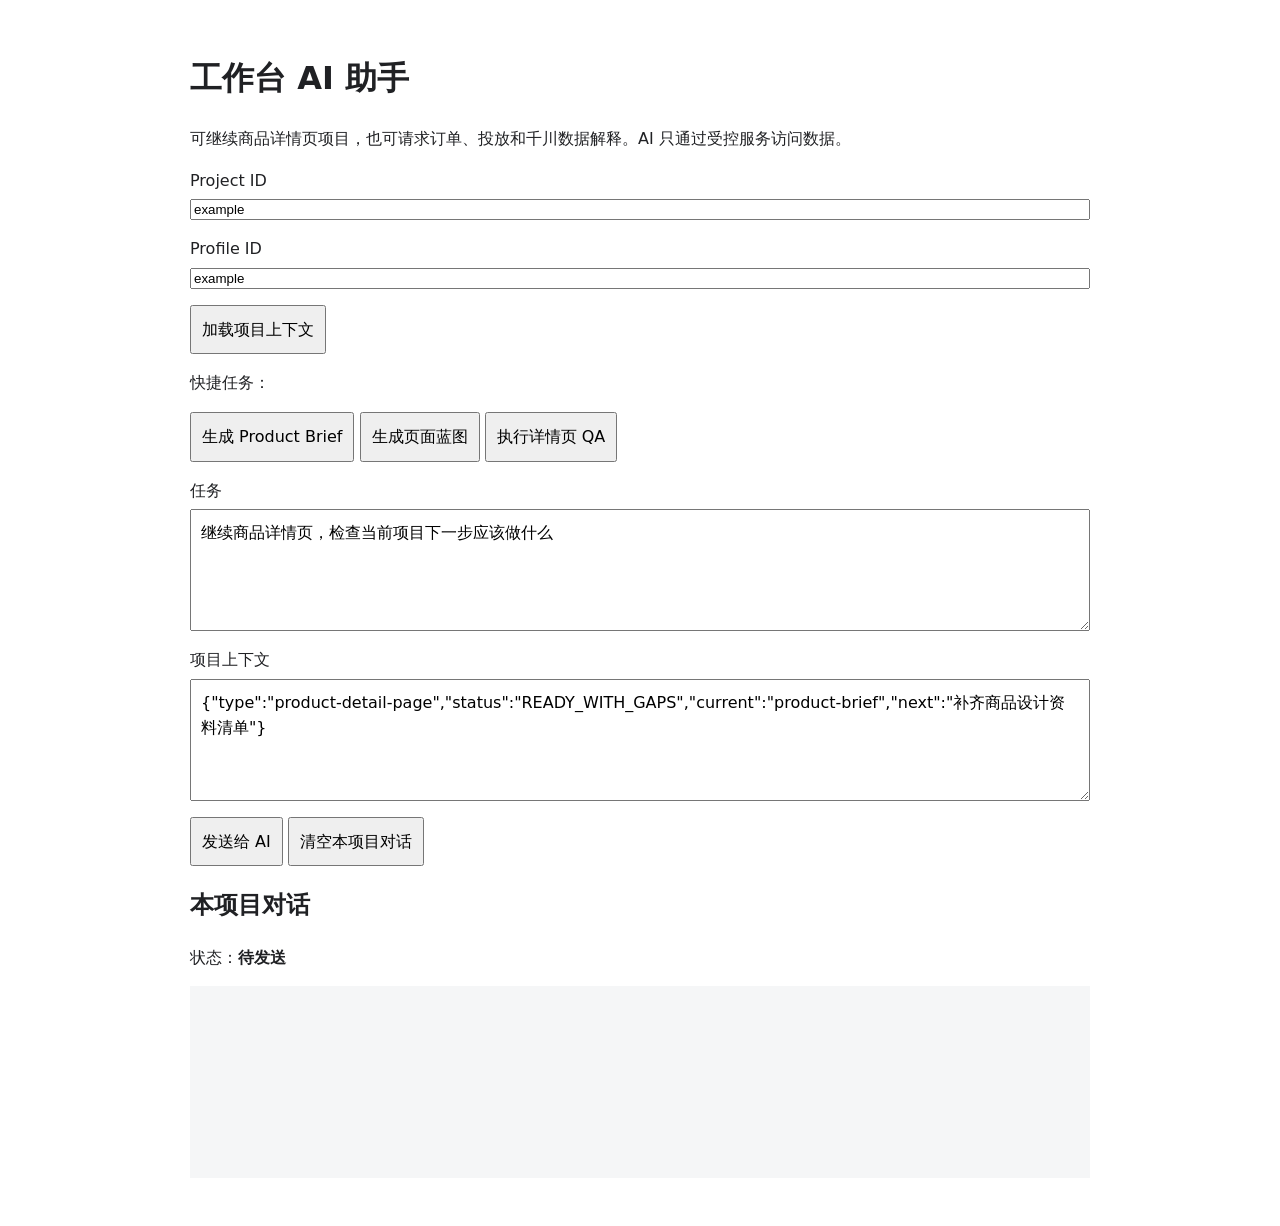
==== ai-assistant.html @ eedaf1e6 "feat(workstation): add regression baseline and opt-in AI insights" ====
<!doctype html>
<html lang="zh-CN">
<head>
  <meta charset="utf-8"><meta name="viewport" content="width=device-width, initial-scale=1">
  <title>工作台 AI 助手</title>
  <style>body{max-width:900px;margin:0 auto;padding:32px 20px;font:16px/1.6 system-ui,sans-serif;color:#202124}label{display:grid;gap:6px;margin:16px 0}textarea,button{font:inherit;padding:10px}textarea{min-height:100px}button{cursor:pointer}pre{white-space:pre-wrap;background:#f5f6f7;padding:16px;min-height:160px}#assistant-status{font-weight:700}</style>
</head>
<body>
  <main>
    <h1>工作台 AI 助手</h1>
    <p>可继续商品详情页项目，也可请求订单、投放和千川数据解释。AI 只通过受控服务访问数据。</p>
    <label>Project ID<input id="project-id" value="example"></label>
    <label>Profile ID<input id="profile-id" value="example"></label>
    <button id="load-context" type="button">加载项目上下文</button>
    <p>快捷任务：</p>
    <button id="quick-product-brief" type="button">生成 Product Brief</button>
    <button id="quick-blueprint" type="button">生成页面蓝图</button>
    <button id="quick-qa" type="button">执行详情页 QA</button>
    <label>任务<textarea id="assistant-task">继续商品详情页，检查当前项目下一步应该做什么</textarea></label>
    <label>项目上下文<textarea id="project-context">{"type":"product-detail-page","status":"READY_WITH_GAPS","current":"product-brief","next":"补齐商品设计资料清单"}</textarea></label>
    <button id="send-task" type="button">发送给 AI</button>
    <button id="clear-history" type="button">清空本项目对话</button>
    <section><h2>本项目对话</h2><div id="conversation-history"></div></section>
    <p>状态：<span id="assistant-status">待发送</span></p>
    <pre id="assistant-response"></pre>
  </main>
  <script src="ai-assistant.js"></script>
</body>
</html>
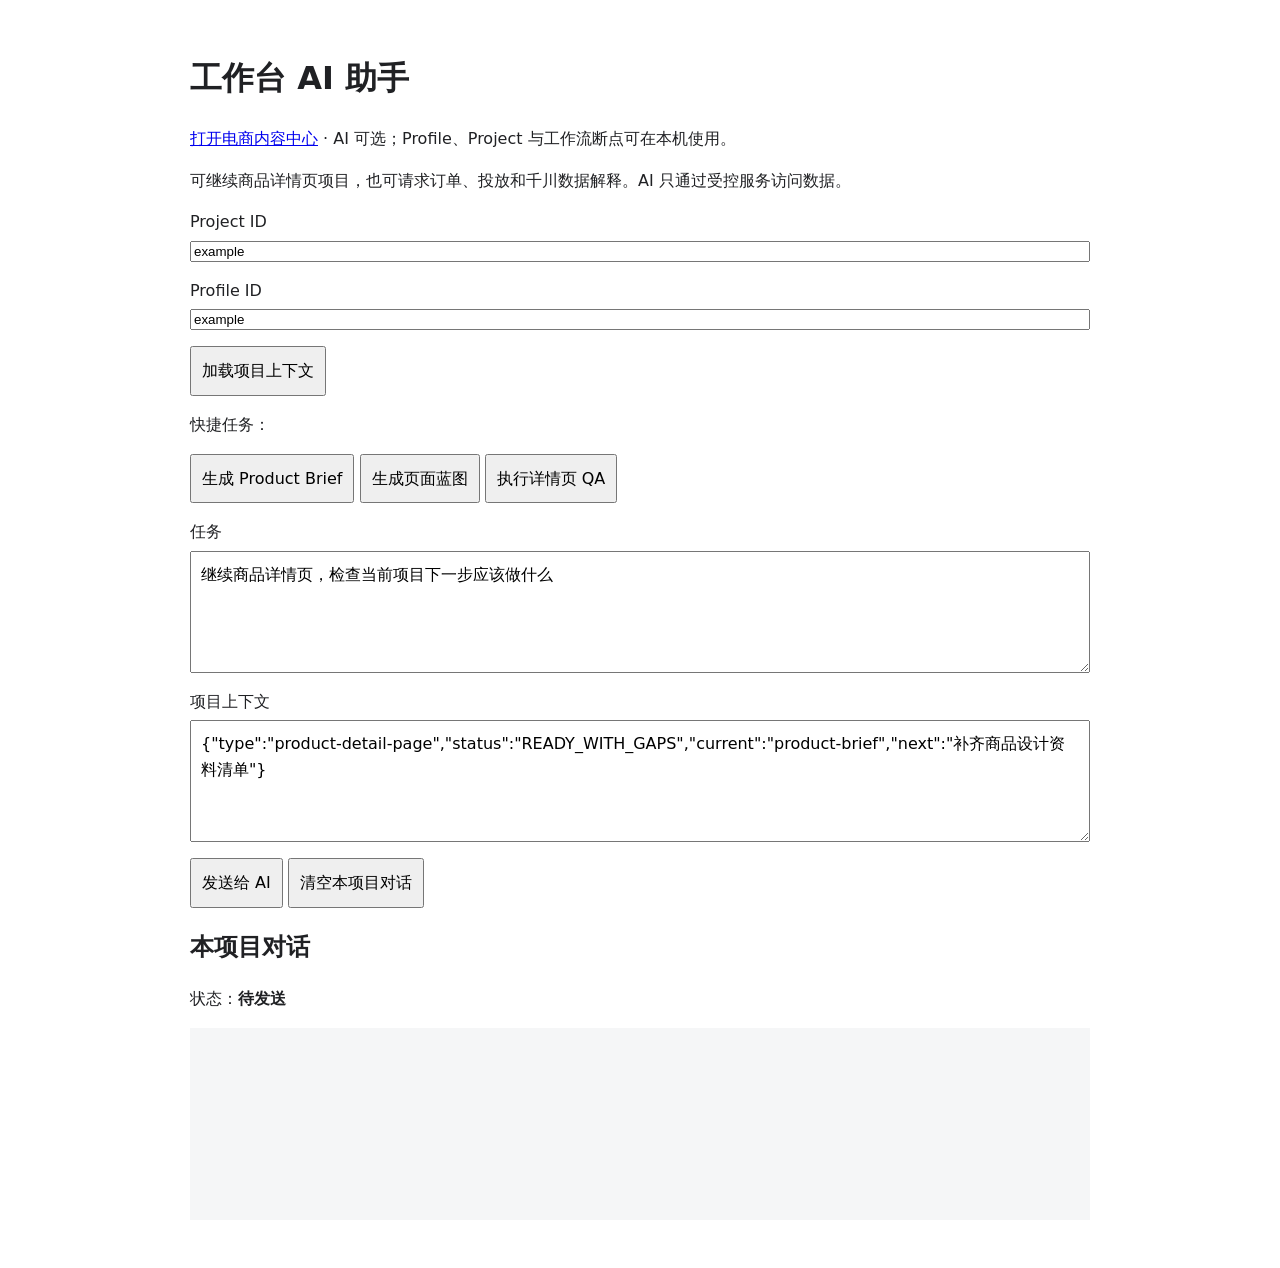
==== commit ce1158db: "feat: add continuous ecommerce content center" ====
--- a/ai-assistant.html
+++ b/ai-assistant.html
@@ -8,6 +8,7 @@
 <body>
   <main>
     <h1>工作台 AI 助手</h1>
+    <p><a href="content-center.html">打开电商内容中心</a> · AI 可选；Profile、Project 与工作流断点可在本机使用。</p>
     <p>可继续商品详情页项目，也可请求订单、投放和千川数据解释。AI 只通过受控服务访问数据。</p>
     <label>Project ID<input id="project-id" value="example"></label>
     <label>Profile ID<input id="profile-id" value="example"></label>
